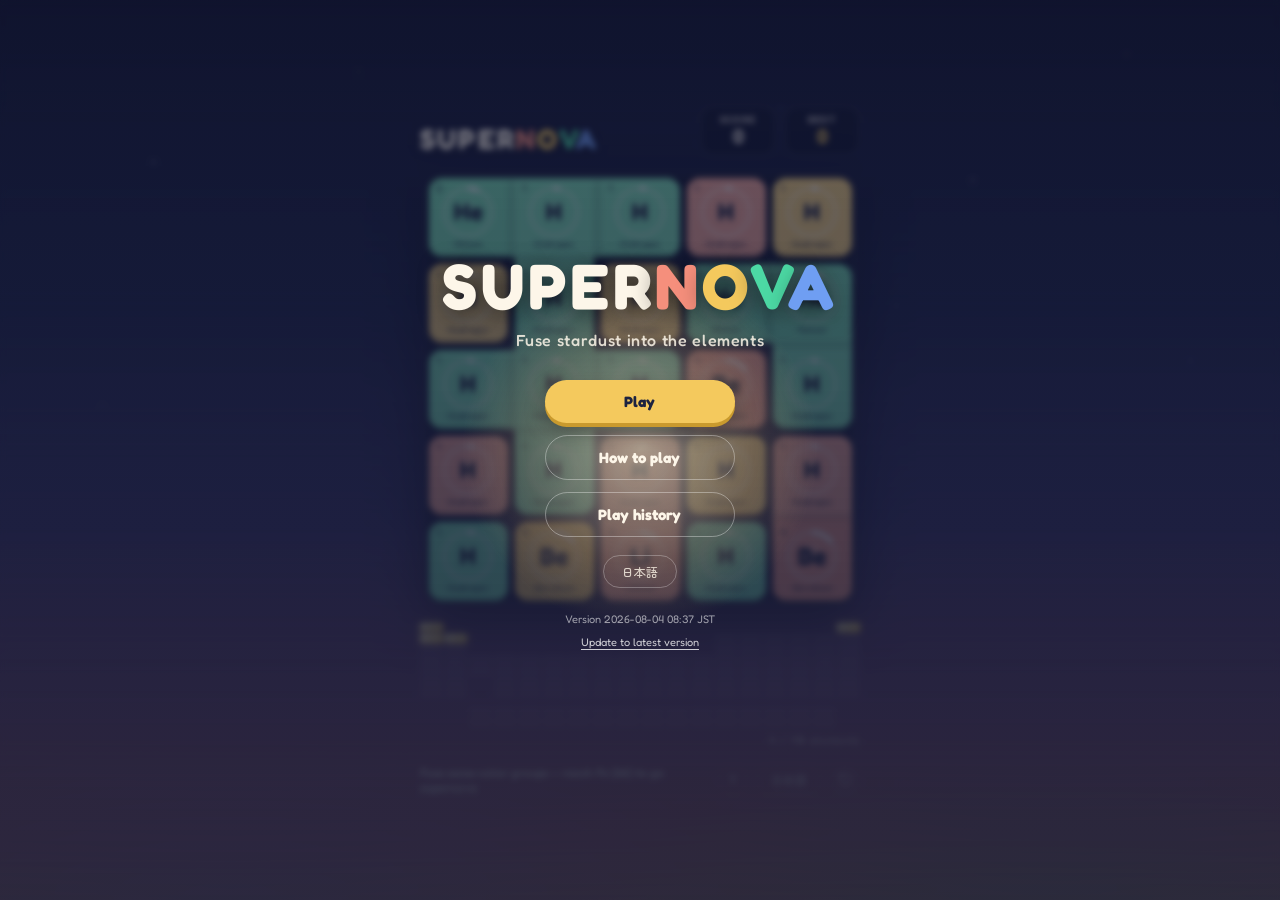
==== beta/index.html @ c56f698e "deploy: 98e956b99922eef712b6fa34da1e83ff854b569a" ====
<!DOCTYPE html>
<html lang="en">
<head>
<meta charset="UTF-8">
<meta name="viewport" content="width=device-width, initial-scale=1.0, maximum-scale=1.0, user-scalable=no, viewport-fit=cover">
<meta name="apple-mobile-web-app-capable" content="yes">
<meta name="apple-mobile-web-app-status-bar-style" content="black-translucent">
<meta name="theme-color" content="#141a33">
<title>SUPERNOVA</title>
<link rel="icon" href="data:image/svg+xml,<svg xmlns=%22http://www.w3.org/2000/svg%22 viewBox=%220 0 100 100%22><text y=%22.9em%22 font-size=%2290%22>💥</text></svg>">
<link rel="preconnect" href="https://fonts.googleapis.com">
<link rel="preconnect" href="https://fonts.gstatic.com" crossorigin>
<link href="https://fonts.googleapis.com/css2?family=Fredoka:wght@400;500;600;700&family=Zen+Maru+Gothic:wght@500;700&display=swap" rel="stylesheet">
<link rel="stylesheet" href="style.css?v=20260804-0837">
</head>
<body>

<div class="sky"></div>
<div class="nebula"></div>

<main class="app">
  <header class="top">
    <h1 class="logo">SUPER<span class="n r">N</span><span class="n y">O</span><span class="n g">V</span><span class="n b">A</span></h1>
    <div class="scores">
      <div class="chip">
        <span class="chip-label" id="score-label">SCORE</span>
        <span class="chip-value" id="score">0</span>
      </div>
      <div class="chip chip-best">
        <span class="chip-label" id="best-label">BEST</span>
        <span class="chip-value" id="best">0</span>
      </div>
    </div>
  </header>

  <div class="board-wrap">
    <div class="board" id="board"></div>

    <div class="toast" id="toast"></div>

    <div class="overlay hidden" id="overlay">
      <div class="overlay-card">
        <p class="overlay-title" id="over-title">No more fusions!</p>
        <p class="overlay-score"><span id="final-score-label">SCORE</span> <strong id="final-score">0</strong></p>
        <p class="overlay-best hidden" id="new-best">✦ New best! ✦</p>
        <div class="overlay-actions">
          <button class="btn" id="restart">New game</button>
          <button class="btn btn-ghost" id="share-replay-btn">Share</button>
          <button class="btn btn-link" id="replay-btn">Replay</button>
        </div>
      </div>
    </div>
  </div>

  <div class="replay-controls hidden" id="replay-controls">
    <div class="replay-head">
      <button class="replay-done" id="replay-done" type="button">Done</button>
      <span class="replay-step" id="replay-step">0 / 0</span>
      <select class="replay-speed" id="replay-speed" aria-label="Speed">
        <option value="0.5">0.5x</option>
        <option value="1" selected>1x</option>
        <option value="2">2x</option>
        <option value="4">4x</option>
        <option value="8">8x</option>
        <option value="16">16x</option>
      </select>
    </div>
    <div class="replay-transport">
      <button class="replay-icon" id="replay-stop" type="button" aria-label="Stop">■</button>
      <button class="replay-icon replay-play" id="replay-play" type="button" aria-label="Play">▶</button>
      <button class="replay-icon" id="replay-skip" type="button" aria-label="Skip to end">&gt;&gt;</button>
      <input class="replay-slider" id="replay-slider" type="range" min="0" max="0" value="0" step="1" aria-label="Replay position">
    </div>
  </div>

  <div class="ptable-wrap">
    <div class="ptable" id="ptable"></div>
    <p class="ptable-caption">
      <span id="pt-count">1</span><span id="pt-label"> / 118 elements</span>
      <span class="pt-hole hidden" id="pt-hole">· ● black hole</span>
    </p>
  </div>

  <footer class="bottom">
    <p class="hint" id="hint">Fuse same-color groups — reach Fe (26) to go supernova</p>
    <div class="bottom-buttons">
      <button class="reset-link round" id="help-btn" aria-label="How to play">?</button>
      <button class="reset-link" id="lang-btn">日本語</button>
      <button class="reset-link round" id="back-btn" aria-label="Back to title">
        <svg viewBox="0 0 24 24" fill="none" stroke="currentColor" stroke-width="2.4" stroke-linecap="round" stroke-linejoin="round" aria-hidden="true"><path d="M3 12a9 9 0 1 0 9-9 9.75 9.75 0 0 0-6.74 2.74L3 8"/><path d="M3 3v5h5"/></svg>
      </button>
    </div>
  </footer>
</main>

<div class="title-screen" id="title-screen">
  <div class="title-halo"></div>
  <div class="title-inner">
    <h1 class="title-logo">SUPER<span class="n r">N</span><span class="n y">O</span><span class="n g">V</span><span class="n b">A</span></h1>
    <p class="tagline" id="tagline">Fuse stardust into the elements</p>
    <button class="btn" id="play-btn">Play</button>
    <button class="btn btn-ghost" id="howto-btn">How to play</button>
    <button class="btn btn-ghost hidden" id="last-replay-btn">Last replay</button>
    <button class="btn btn-ghost" id="history-btn">Play history</button>
    <button class="btn btn-ghost btn-mini" id="lang-btn-title">日本語</button>
    <div class="title-release">
      <span class="version" id="version"></span>
      <button class="update-btn" id="update-btn" type="button">Update to latest version</button>
    </div>
  </div>
</div>

<div class="modal hidden" id="help-modal">
  <div class="modal-card">
    <h2 class="modal-title" id="help-title">How to play</h2>
    <ol class="help-steps">
      <li>
        <div class="demo">
          <span class="demo-tile g">H</span><span class="demo-plus">+</span><span class="demo-tile g">H</span>
          <span class="demo-op">→</span><span class="demo-tile g">He</span>
        </div>
        <p id="hs1">Tap a group of <strong>2+ touching tiles of the same color</strong> to fuse them. Atomic numbers add up.</p>
      </li>
      <li>
        <div class="demo">
          <span class="demo-tile r">Li</span><span class="demo-plus">+</span><span class="demo-tile r">Be</span>
          <span class="demo-op">→</span><span class="demo-tile r">N</span>
        </div>
        <p id="hs2">Numbers don't need to match — <strong>color is all that matters</strong>, and fused tiles keep it.</p>
      </li>
      <li>
        <div class="demo">
          <span class="demo-tile y">Ca</span><span class="demo-plus">+</span><span class="demo-tile y">C</span>
          <span class="demo-op">→</span><span class="demo-tile nova">Fe</span>
        </div>
        <p id="hs3">Reach <strong>Fe (26)</strong> and the tile goes <strong>supernova</strong> ✦. Novas only fuse with other novas.</p>
      </li>
      <li>
        <div class="demo">
          <span class="demo-tile nova">Md</span><span class="demo-plus">+</span><span class="demo-tile nova">Ho</span>
          <span class="demo-op">→</span><span class="demo-tile hole">●</span>
        </div>
        <p id="hs4">Push past <strong>Og (118)</strong> and novas collapse into a <strong>black hole</strong>. Holes devour each other, too.</p>
      </li>
      <li>
        <p id="hs5">When nothing can fuse, the sky is full — game over. Can you light up all <strong>118 elements</strong> on the periodic table?</p>
      </li>
    </ol>
    <button class="btn" id="help-close">Got it</button>
  </div>
</div>

<div class="modal hidden" id="history-modal" role="dialog" aria-modal="true" aria-labelledby="history-title">
  <div class="modal-card">
    <h2 class="modal-title" id="history-title">Play history</h2>
    <p class="history-empty hidden" id="history-empty">No saved plays yet</p>
    <ol class="history-list" id="history-list"></ol>
    <button class="btn" id="history-close" type="button">Close</button>
  </div>
</div>

<div class="modal hidden" id="back-modal">
  <div class="modal-card modal-small">
    <p class="confirm-title" id="back-title">Back to title?</p>
    <p class="confirm-text" id="back-text">Your current game will be lost.</p>
    <div class="confirm-buttons">
      <button class="btn" id="back-yes">Back to title</button>
      <button class="btn btn-ghost" id="back-no">Cancel</button>
    </div>
  </div>
</div>

<div class="modal impact-modal hidden" id="impact-modal" role="dialog" aria-modal="true" aria-labelledby="impact-title">
  <div class="modal-card modal-small">
    <p class="confirm-title" id="impact-title">Fuse this group?</p>
    <p class="confirm-text" id="impact-text">This move has a big impact.</p>
    <div class="confirm-buttons">
      <button class="btn" id="impact-yes" type="button">Fuse</button>
      <button class="btn btn-ghost" id="impact-no" type="button">Cancel</button>
    </div>
  </div>
</div>

<script src="game.js?v=20260804-0837"></script>
</body>
</html>
---- beta/style.css ----
* { margin: 0; padding: 0; box-sizing: border-box; }
.hidden { display: none !important; }

:root {
  --ink: #1c2340;
  --paper: #fdf6e9;
  --gold: #f4c95d;
  --board-bg: rgba(13, 18, 40, 0.55);
  --cell-bg: rgba(255, 255, 255, 0.06);
}

html, body {
  height: 100%;
  overflow: hidden;
  touch-action: manipulation;
  -webkit-tap-highlight-color: transparent;
  user-select: none;
  -webkit-user-select: none;
}

body {
  font-family: "Fredoka", "Zen Maru Gothic", sans-serif;
  color: var(--paper);
  background: #141a33;
}

/* ---- 背景:夕暮れの空 ---- */
.sky {
  position: fixed;
  inset: 0;
  background: linear-gradient(180deg,
    #10142e 0%,
    #1c2249 34%,
    #3b3468 58%,
    #7a4d74 78%,
    #c4726f 94%,
    #e8956d 100%);
  z-index: -2;
}
.sky::before {
  content: "";
  position: absolute;
  inset: 0;
  background-image:
    radial-gradient(1.5px 1.5px at 12% 18%, #fff, transparent),
    radial-gradient(1px 1px at 28% 8%,  #ffe9c4, transparent),
    radial-gradient(1.5px 1.5px at 44% 24%, #fff, transparent),
    radial-gradient(1px 1px at 61% 12%, #fff, transparent),
    radial-gradient(1.5px 1.5px at 76% 20%, #ffe9c4, transparent),
    radial-gradient(1px 1px at 88% 6%,  #fff, transparent),
    radial-gradient(1px 1px at 35% 38%, #fff, transparent),
    radial-gradient(1px 1px at 70% 34%, #fff, transparent),
    radial-gradient(1px 1px at 8% 45%,  #ffe9c4, transparent),
    radial-gradient(1px 1px at 93% 40%, #fff, transparent);
  animation: twinkle 4s ease-in-out infinite alternate;
}
@keyframes twinkle {
  from { opacity: 0.5; }
  to   { opacity: 1; }
}

/* 地平線ちかくの淡い星雲 */
.nebula {
  position: fixed;
  left: 0;
  right: 0;
  bottom: 0;
  height: 46vh;
  z-index: -1;
  pointer-events: none;
  background:
    radial-gradient(60% 55% at 18% 100%, rgba(138, 111, 232, 0.28), transparent 70%),
    radial-gradient(50% 48% at 82% 100%, rgba(47, 214, 167, 0.16), transparent 70%),
    radial-gradient(45% 42% at 55% 100%, rgba(245, 143, 124, 0.18), transparent 70%);
}

/* ---- レイアウト ---- */
.app {
  height: 100dvh;
  display: flex;
  flex-direction: column;
  align-items: center;
  justify-content: center;
  gap: clamp(10px, 2vh, 20px);
  padding: max(12px, env(safe-area-inset-top)) 16px max(12px, env(safe-area-inset-bottom));
}
body.replay-active .ptable-wrap {
  display: none;
}
body.replay-active .hint {
  opacity: 0.52;
}

.top {
  width: min(92vw, 440px);
  display: flex;
  align-items: flex-end;
  justify-content: space-between;
}

.logo {
  font-weight: 700;
  font-size: clamp(19px, 5.2vw, 28px);
  letter-spacing: 0.08em;
  line-height: 1.1;
  text-shadow: 0 2px 12px rgba(0, 0, 0, 0.45);
}
/* NOVAの4文字にタイルの4色 */
.logo .n.r { color: #f58f7c; }
.logo .n.y { color: #f4c95d; }
.logo .n.g { color: #4cd9a4; }
.logo .n.b { color: #6f9ef2; }

.scores { display: flex; gap: 8px; }

.chip {
  min-width: 76px;
  padding: 6px 12px 7px;
  border-radius: 14px;
  background: rgba(13, 18, 40, 0.6);
  border: 1px solid rgba(255, 255, 255, 0.14);
  text-align: center;
  backdrop-filter: blur(4px);
}
.chip-label {
  display: block;
  font-size: 10px;
  font-weight: 700;
  opacity: 0.65;
  letter-spacing: 0.12em;
}
.chip-value {
  font-family: "Fredoka", sans-serif;
  font-weight: 600;
  font-size: 19px;
  line-height: 1.15;
}
.chip-best .chip-value { color: var(--gold); }

/* ---- 盤面 ---- */
.board-wrap {
  position: relative;
  width: min(92vw, 440px, 48dvh);
}

.board {
  position: relative;
  width: 100%;
  aspect-ratio: 1;
  border-radius: 20px;
  background: var(--board-bg);
  border: 1px solid rgba(255, 255, 255, 0.12);
  box-shadow: 0 18px 50px rgba(5, 8, 22, 0.55);
  backdrop-filter: blur(6px);
  overflow: hidden;
}
/* 下敷きのセル模様 */
.board::before {
  content: "";
  position: absolute;
  inset: 0;
  background-image:
    repeating-linear-gradient(0deg,  transparent 0 calc(20% - 1px), rgba(255,255,255,0.05) calc(20% - 1px) 20%),
    repeating-linear-gradient(90deg, transparent 0 calc(20% - 1px), rgba(255,255,255,0.05) calc(20% - 1px) 20%);
}

/* ---- タイル ---- */
.tile {
  position: absolute;
  top: 0;
  left: 0;
  width: 20%;
  height: 20%;
  transition: transform 0.16s cubic-bezier(0.3, 0.7, 0.4, 1);
  will-change: transform;
  z-index: 1;
}
.tile.merging { z-index: 2; }
.tile.target  { z-index: 3; }
.tile.impact-pending { z-index: 4; }
.tile.impact-anchor { z-index: 5; }
.tile.replay-tap .face {
  outline: 2px solid rgba(255, 246, 214, 0.92);
  outline-offset: -4px;
}
.tile.impact-pending .face {
  outline: 2px solid rgba(255, 246, 214, 0.94);
  outline-offset: -4px;
  box-shadow:
    inset 0 -4px 0 rgba(0, 0, 0, 0.16),
    0 0 0 2px rgba(244, 201, 93, 0.22),
    0 0 18px rgba(255, 238, 174, 0.54);
}
.tile.impact-anchor .face {
  outline-color: var(--gold);
  box-shadow:
    inset 0 -4px 0 rgba(0, 0, 0, 0.16),
    0 0 0 3px rgba(244, 201, 93, 0.38),
    0 0 24px rgba(255, 238, 174, 0.74);
}

/* 接続部の隙間を埋めるブリッジと、2x2内部の穴を埋めるパッチ(faceの下に描画)。
   角丸と同一フレームで切り替え、接続前の平らな角を露出させない */
.tile .bridge,
.tile .patch {
  position: absolute;
  opacity: 0;
  pointer-events: none;
}
.tile .bridge.on,
.tile .patch.on {
  opacity: 1;
}
.tile .bridge.br { left: calc(100% - 4.5px); right: -0.5px; top: 3.5px; bottom: 3.5px; }
.tile .bridge.bl { right: calc(100% - 4.5px); left: -0.5px; top: 3.5px; bottom: 3.5px; }
.tile .bridge.bd { top: calc(100% - 4.5px); bottom: -0.5px; left: 3.5px; right: 3.5px; }
.tile .bridge.bu { bottom: calc(100% - 4.5px); top: -0.5px; left: 3.5px; right: 3.5px; }
.tile .patch { left: calc(100% - 4.5px); top: calc(100% - 4.5px); width: 9px; height: 9px; }

.tile .face {
  position: absolute;
  inset: 3.5px;
  border-radius: 13px;
  display: flex;
  flex-direction: column;
  align-items: center;
  justify-content: center;
  font-family: "Fredoka", "Zen Maru Gothic", sans-serif;
  font-weight: 700;
  color: var(--ink);
  box-shadow:
    inset 0 -3px 0 rgba(0, 0, 0, 0.14),
    0 2px 6px rgba(5, 8, 22, 0.35);
  cursor: pointer;
}
.tile.shape-reset .face { transition: none; }

/* 記号を囲む進捗リング(次の段階までの割合ぶん、12時から時計回りに塗られる) */
.tile .core {
  position: relative;
  width: 66%;
  aspect-ratio: 1;
  display: flex;
  align-items: center;
  justify-content: center;
}
.tile .ring {
  position: absolute;
  inset: 0;
  border-radius: 50%;
  background: conic-gradient(var(--ring-c, rgba(28,35,64,0.5)) calc(var(--ring-p, 0) * 1turn), var(--ring-t, rgba(0,0,0,0.13)) 0);
  -webkit-mask: radial-gradient(closest-side, transparent 82%, #000 83%);
          mask: radial-gradient(closest-side, transparent 82%, #000 83%);
  pointer-events: none;
}
.tile[data-color="hole"] .ring { display: none; }

.tile .sym { font-size: var(--fs, 26px); line-height: 1; }

/* 元素名(記号の下に小さく) */
.tile .name {
  font-size: var(--fs-name, 8px);
  font-weight: 500;
  line-height: 1;
  margin-top: 1px;
  opacity: 0.72;
  max-width: 94%;
  overflow: hidden;
  white-space: nowrap;
}

/* 原子番号(周期表と同じく左上に小さく) */
.tile .mass {
  position: absolute;
  top: 7%;
  left: 10%;
  font-size: var(--fs-mass, 10px);
  font-weight: 500;
  line-height: 1;
  opacity: 0.65;
}

/* 4色の星屑 + 超新星(nova) + ブラックホール(hole)。色は融合しても保たれる */
.tile[data-color="red"]    .face { background: #f58f7c; }
.tile[data-color="yellow"] .face { background: #f4c95d; }
.tile[data-color="green"]  .face { background: #4cd9a4; }
.tile[data-color="blue"]   .face { background: #6f9ef2; color: #fff; }
.tile[data-color="nova"]   .face {
  background: linear-gradient(150deg, #ffffff, #ffe9b8);
  box-shadow: inset 0 -3px 0 rgba(0,0,0,0.1), 0 0 16px rgba(255, 233, 170, 0.9);
}
.tile[data-color="hole"] .face {
  background: radial-gradient(circle at 50% 42%, #04050e 38%, #180f2e 68%, #3b1c4d 100%);
  color: #e8ddff;
  box-shadow:
    inset 0 0 10px rgba(255, 165, 90, 0.35),
    0 0 16px rgba(255, 150, 80, 0.7);
}

/* 下のタイルとくっついているときは底のベベルを消す(ブロブの内側に線が出ないように) */
.tile.conn-d .face {
  box-shadow: 0 2px 6px rgba(5, 8, 22, 0.35);
}
.tile.conn-d[data-color="nova"] .face {
  box-shadow: 0 0 16px rgba(255, 233, 170, 0.9);
}
.tile.conn-d[data-color="hole"] .face {
  box-shadow:
    inset 0 0 10px rgba(255, 165, 90, 0.35),
    0 0 16px rgba(255, 150, 80, 0.7);
}

/* 融合すると次の段階(超新星/ブラックホール)に進むグループは
   タイル本体が内側から明滅する(外側に光を漏らさず、どのタイルが対象か明確に) */
.tile.will-nova .face {
  animation: will-glow 1.1s ease-in-out infinite alternate;
  animation-delay: var(--wd, 0s);
}
@keyframes will-glow {
  from { filter: brightness(1); }
  to   { filter: brightness(1.32); }
}
/* グループ外周の実線グロー(接続していない辺のみ、明滅は本体と同位相) */
.tile.will-nova .face::before {
  content: "";
  position: absolute;
  inset: 0;
  border-radius: inherit;
  border-top: var(--eg-t, 0 solid transparent);
  border-right: var(--eg-r, 0 solid transparent);
  border-bottom: var(--eg-b, 0 solid transparent);
  border-left: var(--eg-l, 0 solid transparent);
  pointer-events: none;
  animation: edge-glow 1.1s ease-in-out infinite alternate;
  animation-delay: var(--wd, 0s);
}
@keyframes edge-glow {
  from { opacity: 0.4; }
  to   { opacity: 1; }
}
/* ブリッジとパッチも本体と同位相で明滅させる */
.tile.will-nova .bridge.on,
.tile.will-nova .patch.on {
  animation: will-glow 1.1s ease-in-out infinite alternate;
  animation-delay: var(--wd, 0s);
}
/* ブリッジ上を通る外周の実線(横ブリッジは上下辺、縦ブリッジは左右辺) */
.tile.will-nova .bridge.on::after {
  content: "";
  position: absolute;
  inset: 0;
  pointer-events: none;
  animation: edge-glow 1.1s ease-in-out infinite alternate;
  animation-delay: var(--wd, 0s);
}
.tile.will-nova .bridge.br.on::after,
.tile.will-nova .bridge.bl.on::after {
  border-top: var(--e1, 0 solid transparent);
  border-bottom: var(--e2, 0 solid transparent);
}
.tile.will-nova .bridge.bu.on::after,
.tile.will-nova .bridge.bd.on::after {
  border-left: var(--e1, 0 solid transparent);
  border-right: var(--e2, 0 solid transparent);
}
.tile.will-nova .face::after {
  content: "";
  position: absolute;
  inset: 0;
  border-radius: inherit;
  background: radial-gradient(circle at 50% 40%, rgba(255, 255, 255, 0.9), rgba(255, 255, 255, 0) 72%);
  pointer-events: none;
  opacity: 0.08;
  animation: will-sheen 1.1s ease-in-out infinite alternate;
  animation-delay: var(--wd, 0s);
}
@keyframes will-sheen {
  from { opacity: 0.08; }
  to   { opacity: 0.55; }
}

/* 超新星/ブラックホール昇格の瞬間のフラッシュ */
.tile.promoted .face { animation: promote 0.5s ease; }
@keyframes promote {
  0%   { filter: brightness(1); }
  30%  { filter: brightness(2.2); }
  100% { filter: brightness(1); }
}

/* 出現アニメ */
.tile.spawn .face { animation: spawn-in 0.22s ease-out backwards; }
@keyframes spawn-in {
  from { transform: scale(0.4); opacity: 0; }
  to   { transform: scale(1);   opacity: 1; }
}

/* 合体ポップ */
.tile.pop .face { animation: pop 0.24s cubic-bezier(0.3, 1.6, 0.5, 1); }
@keyframes pop {
  0%   { transform: scale(0.7); }
  55%  { transform: scale(1.22); }
  100% { transform: scale(1); }
}

/* 合体できないタイルを叩いたとき */
.tile.shake .face { animation: shake 0.3s ease; }
@keyframes shake {
  0%, 100% { transform: translateX(0); }
  25% { transform: translateX(-8%); }
  50% { transform: translateX(7%); }
  75% { transform: translateX(-4%); }
}

/* スコアのふきだし */
.score-pop {
  position: absolute;
  z-index: 5;
  transform: translate(-50%, -20%);
  font-family: "Fredoka", sans-serif;
  font-weight: 700;
  font-size: clamp(15px, 4.2vw, 21px);
  color: #ffe9a8;
  text-shadow: 0 0 8px rgba(255, 200, 80, 0.7), 0 2px 4px rgba(0,0,0,0.5);
  pointer-events: none;
  animation: rise 0.75s ease-out forwards;
}
@keyframes rise {
  from { opacity: 1; translate: 0 0; }
  to   { opacity: 0; translate: 0 -46px; }
}

/* 新元素発見のトースト */
.toast {
  position: absolute;
  left: 50%;
  bottom: 10px;
  transform: translate(-50%, 8px);
  z-index: 6;
  padding: 8px 16px;
  border-radius: 999px;
  background: rgba(13, 18, 40, 0.92);
  border: 1px solid rgba(244, 201, 93, 0.55);
  color: var(--gold);
  font-weight: 600;
  font-size: clamp(11px, 3vw, 14px);
  white-space: nowrap;
  opacity: 0;
  pointer-events: none;
  transition: opacity 0.25s ease, transform 0.25s ease;
}
.toast.show {
  opacity: 1;
  transform: translate(-50%, 0);
}

/* ---- ミニ周期表(出現した元素が灯る) ---- */
.ptable-wrap {
  width: min(92vw, 440px);
}
.ptable {
  display: grid;
  grid-template-columns: repeat(18, 1fr);
  grid-template-rows: repeat(7, auto) 5px auto auto;
  gap: 2px;
}
.pt-cell {
  height: clamp(4px, 1.1vh, 9px);
  border-radius: 2px;
  background: rgba(255, 255, 255, 0.08);
  transition: background 0.4s ease, box-shadow 0.4s ease;
}
.pt-cell.on {
  background: linear-gradient(150deg, #fff3cf, #f4c95d);
  box-shadow: 0 0 6px rgba(244, 201, 93, 0.75);
}
.ptable-caption {
  margin-top: 6px;
  text-align: right;
  font-size: 11px;
  font-weight: 500;
  opacity: 0.65;
  letter-spacing: 0.06em;
}
.pt-hole.hidden { display: none; }

/* ---- フッター ---- */
.bottom {
  width: min(92vw, 440px);
  display: flex;
  align-items: center;
  justify-content: space-between;
  gap: 12px;
}
.bottom-buttons {
  display: flex;
  gap: 8px;
  flex-shrink: 0;
}
.reset-link.round {
  width: 30px;
  height: 30px;
  padding: 5px 0;
  text-align: center;
  border-radius: 50%;
  display: inline-flex;
  align-items: center;
  justify-content: center;
}
.reset-link.round svg {
  width: 15px;
  height: 15px;
}
.hint {
  font-size: 12px;
  font-weight: 700;
  opacity: 0.75;
  transition: opacity 0.6s;
}
.hint.faded { opacity: 0.3; }

.reset-link {
  font-family: inherit;
  font-weight: 700;
  font-size: 12px;
  color: var(--paper);
  opacity: 0.7;
  background: none;
  border: 1px solid rgba(255, 255, 255, 0.25);
  border-radius: 999px;
  padding: 5px 14px;
  cursor: pointer;
}
.reset-link:active { opacity: 1; background: rgba(255,255,255,0.1); }

/* ---- ゲームオーバー ---- */
/* ゲームオーバー時も最後の盤面が見えるように、ぼかさず薄い暗幕のみ(スクショ共有のため) */
.overlay {
  position: absolute;
  inset: 0;
  z-index: 10;
  display: flex;
  align-items: center;
  justify-content: center;
  border-radius: 20px;
  background: rgba(8, 11, 26, 0.35);
  animation: fade-in 0.4s ease;
}
.overlay.hidden { display: none; }
@keyframes fade-in {
  from { opacity: 0; }
  to   { opacity: 1; }
}

.overlay-card {
  text-align: center;
  padding: 22px 30px 24px;
  border-radius: 18px;
  background: rgba(19, 25, 52, 0.95);
  border: 1px solid rgba(255, 255, 255, 0.14);
  box-shadow: 0 14px 40px rgba(5, 8, 22, 0.6);
  animation: card-up 0.45s cubic-bezier(0.3, 1.4, 0.5, 1) backwards;
  animation-delay: 0.15s;
}
@keyframes card-up {
  from { transform: translateY(24px) scale(0.92); opacity: 0; }
  to   { transform: none; opacity: 1; }
}

.overlay-title {
  font-weight: 700;
  font-size: 24px;
  margin-bottom: 10px;
  text-shadow: 0 2px 10px rgba(0,0,0,0.5);
}
.overlay-score {
  font-size: 14px;
  font-weight: 700;
  opacity: 0.9;
  margin-bottom: 4px;
}
.overlay-score strong {
  font-family: "Fredoka", sans-serif;
  font-size: 30px;
  color: var(--gold);
  margin-left: 6px;
}
.overlay-best {
  font-size: 13px;
  font-weight: 700;
  color: var(--gold);
  margin-top: 6px;
  animation: twinkle 0.8s ease-in-out infinite alternate;
}
.overlay-best.hidden { display: none; }

.overlay-actions {
  display: flex;
  flex-direction: column;
  gap: 9px;
  margin-top: 16px;
}
.overlay-actions .btn {
  width: 100%;
  margin-top: 0;
}
.overlay-actions .btn-ghost {
  margin-top: 0 !important;
}
.overlay-actions .btn-link {
  margin-top: -1px;
  padding: 6px 10px;
  color: rgba(246, 239, 218, 0.78);
  background: transparent;
  border: none;
  box-shadow: none;
  font-size: 13px;
  text-decoration: underline;
  text-underline-offset: 3px;
}
.overlay-actions .btn-link:active {
  transform: none;
  box-shadow: none;
  opacity: 0.72;
}

.btn {
  margin-top: 18px;
  font-family: inherit;
  font-weight: 700;
  font-size: 15px;
  color: var(--ink);
  background: var(--gold);
  border: none;
  border-radius: 999px;
  padding: 12px 28px;
  cursor: pointer;
  box-shadow: 0 4px 0 #c99a2e, 0 8px 20px rgba(0,0,0,0.35);
  transition: transform 0.08s ease, box-shadow 0.08s ease;
}
.btn:active {
  transform: translateY(3px);
  box-shadow: 0 1px 0 #c99a2e, 0 4px 10px rgba(0,0,0,0.35);
}

/* ---- リプレイ操作 ---- */
.replay-controls {
  width: min(92vw, 440px);
  padding: 10px 12px 12px;
  border-radius: 16px;
  background: rgba(13, 18, 40, 0.66);
  border: 1px solid rgba(255, 255, 255, 0.14);
  box-shadow: 0 10px 26px rgba(5, 8, 22, 0.28);
}
.replay-head,
.replay-transport {
  display: flex;
  align-items: center;
  gap: 10px;
}
.replay-head {
  justify-content: space-between;
  margin-bottom: 9px;
}
.replay-step {
  font-size: 13px;
  font-weight: 700;
  color: var(--gold);
  font-variant-numeric: tabular-nums;
}
.replay-done,
.replay-speed,
.replay-icon {
  font-family: inherit;
  font-weight: 700;
  color: var(--paper);
  background: rgba(255, 255, 255, 0.08);
  border: 1px solid rgba(255, 255, 255, 0.22);
  cursor: pointer;
}
.replay-done {
  min-width: 70px;
  padding: 6px 12px;
  border-radius: 999px;
  font-size: 12px;
}
.replay-speed {
  min-width: 70px;
  padding: 5px 8px;
  border-radius: 999px;
  font-size: 12px;
}
.replay-icon {
  flex: 0 0 34px;
  width: 34px;
  height: 34px;
  border-radius: 50%;
  display: inline-flex;
  align-items: center;
  justify-content: center;
  font-size: 14px;
  line-height: 1;
}
.replay-play {
  color: var(--ink);
  background: var(--gold);
  border-color: transparent;
}
.replay-slider {
  flex: 1;
  min-width: 0;
  accent-color: var(--gold);
}
.replay-done:active,
.replay-speed:active,
.replay-icon:active {
  opacity: 0.72;
}

/* ---- タイトル画面 ---- */
.title-screen {
  position: fixed;
  inset: 0;
  z-index: 20;
  display: flex;
  align-items: center;
  justify-content: center;
  background: linear-gradient(180deg, rgba(16, 20, 46, 0.55), rgba(20, 26, 51, 0.88));
  backdrop-filter: blur(3px);
  transition: opacity 0.5s ease;
}
.title-screen.gone {
  opacity: 0;
  pointer-events: none;
}

.title-halo {
  position: absolute;
  width: min(72vw, 360px);
  aspect-ratio: 1;
  border-radius: 50%;
  background: radial-gradient(circle, rgba(255, 236, 190, 0.5) 0%, rgba(255, 200, 120, 0.16) 45%, transparent 70%);
  animation: halo-pulse 3.2s ease-in-out infinite alternate;
}
@keyframes halo-pulse {
  from { transform: scale(0.86); opacity: 0.7; }
  to   { transform: scale(1.1);  opacity: 1; }
}

.title-inner {
  position: relative;
  text-align: center;
  animation: card-up 0.6s cubic-bezier(0.3, 1.3, 0.5, 1) backwards;
}
.title-logo {
  font-weight: 700;
  font-size: clamp(38px, 11vw, 64px);
  letter-spacing: 0.06em;
  text-shadow: 0 4px 24px rgba(0, 0, 0, 0.55);
}
.title-logo .n.r { color: #f58f7c; }
.title-logo .n.y { color: #f4c95d; }
.title-logo .n.g { color: #4cd9a4; }
.title-logo .n.b { color: #6f9ef2; }

.tagline {
  margin-top: 6px;
  margin-bottom: 30px;
  font-size: clamp(13px, 3.6vw, 16px);
  font-weight: 500;
  opacity: 0.85;
  letter-spacing: 0.04em;
}

.title-inner .btn {
  display: block;
  margin: 0 auto;
  min-width: 190px;
}
.btn-ghost {
  margin-top: 12px !important;
  background: transparent;
  color: var(--paper);
  border: 1.5px solid rgba(255, 255, 255, 0.35);
  box-shadow: none;
}
.btn-ghost:active {
  transform: translateY(2px);
  box-shadow: none;
  background: rgba(255, 255, 255, 0.08);
}
.btn-mini {
  min-width: 0 !important;
  margin-top: 18px !important;
  padding: 7px 18px;
  font-size: 12px;
  font-weight: 500;
  border-width: 1px;
  opacity: 0.8;
}
.title-release {
  display: flex;
  flex-direction: column;
  align-items: center;
  gap: 5px;
  margin-top: 24px;
  font-size: 11px;
  line-height: 1.3;
  color: rgba(255, 255, 255, 0.58);
}
.version { font-variant-numeric: tabular-nums; }
.update-btn {
  appearance: none;
  padding: 4px 8px;
  border: 0;
  background: transparent;
  color: rgba(255, 255, 255, 0.78);
  font: inherit;
  text-decoration: underline;
  text-underline-offset: 3px;
  cursor: pointer;
}
.update-btn:active { opacity: 0.55; }

/* ---- ヘルプモーダル ---- */
.modal {
  position: fixed;
  inset: 0;
  z-index: 30;
  display: flex;
  align-items: center;
  justify-content: center;
  padding: 20px;
  background: rgba(8, 11, 26, 0.7);
  backdrop-filter: blur(4px);
  animation: fade-in 0.25s ease;
}
.modal.hidden { display: none; }

.modal-card {
  width: min(92vw, 420px);
  max-height: 82dvh;
  overflow-y: auto;
  padding: 24px 22px 20px;
  border-radius: 20px;
  background: rgba(19, 25, 52, 0.97);
  border: 1px solid rgba(255, 255, 255, 0.14);
  box-shadow: 0 18px 50px rgba(5, 8, 22, 0.6);
  animation: card-up 0.35s cubic-bezier(0.3, 1.3, 0.5, 1) backwards;
}
.modal-title {
  font-size: 21px;
  font-weight: 700;
  margin-bottom: 14px;
}
.help-steps {
  list-style: none;
  counter-reset: step;
  display: flex;
  flex-direction: column;
  gap: 14px;
  margin-bottom: 18px;
}
.help-steps li {
  counter-increment: step;
  padding-left: 30px;
  position: relative;
}
.help-steps li::before {
  content: counter(step);
  position: absolute;
  left: 0;
  top: 1px;
  width: 21px;
  height: 21px;
  border-radius: 50%;
  background: rgba(244, 201, 93, 0.18);
  border: 1px solid rgba(244, 201, 93, 0.5);
  color: var(--gold);
  font-size: 12px;
  font-weight: 600;
  display: flex;
  align-items: center;
  justify-content: center;
}
.help-steps p {
  font-size: 13.5px;
  font-weight: 400;
  line-height: 1.5;
  opacity: 0.92;
}
.help-steps strong { font-weight: 600; color: var(--gold); }

.demo {
  display: flex;
  align-items: center;
  gap: 5px;
  margin-bottom: 6px;
}
.demo-tile {
  width: 30px;
  height: 30px;
  border-radius: 8px;
  display: inline-flex;
  align-items: center;
  justify-content: center;
  font-size: 13px;
  font-weight: 700;
  color: var(--ink);
  box-shadow: inset 0 -2px 0 rgba(0, 0, 0, 0.14);
}
.demo-tile.r { background: #f58f7c; }
.demo-tile.y { background: #f4c95d; }
.demo-tile.g { background: #4cd9a4; }
.demo-tile.b { background: #6f9ef2; color: #fff; }
.demo-tile.nova {
  background: linear-gradient(150deg, #ffffff, #ffe9b8);
  box-shadow: 0 0 8px rgba(255, 233, 170, 0.85);
}
.demo-tile.hole {
  background: radial-gradient(circle at 50% 42%, #04050e 38%, #180f2e 68%, #3b1c4d 100%);
  color: #e8ddff;
  box-shadow: 0 0 8px rgba(255, 150, 80, 0.65);
}
.demo-plus, .demo-op {
  font-size: 13px;
  font-weight: 600;
  opacity: 0.6;
}
.demo-op { margin: 0 3px; font-size: 16px; opacity: 0.9; }

.modal-card .btn {
  display: block;
  margin: 0 auto;
}

.impact-modal {
  align-items: flex-end;
  justify-content: center;
  padding: 0 14px calc(env(safe-area-inset-bottom) + 14px);
  background: transparent;
  backdrop-filter: none;
}
.impact-modal .modal-card {
  width: min(92vw, 380px);
  max-height: none;
  overflow: visible;
  padding: 16px 16px 14px;
  border-radius: 14px;
  background: rgba(17, 22, 46, 0.9);
  border-color: rgba(244, 201, 93, 0.32);
  box-shadow: 0 10px 28px rgba(5, 8, 22, 0.48);
}
.impact-modal .confirm-title {
  margin-bottom: 5px;
}
.impact-modal .confirm-text {
  margin-bottom: 12px;
}
.impact-modal .confirm-buttons {
  gap: 7px;
}

.history-empty {
  margin: 8px 0 18px;
  font-size: 13px;
  line-height: 1.5;
  text-align: center;
  opacity: 0.72;
}
.history-empty.hidden { display: none; }
.history-list {
  list-style: none;
  display: flex;
  flex-direction: column;
  gap: 8px;
  max-height: min(46dvh, 340px);
  overflow-y: auto;
  margin: 0 0 18px;
  padding: 0;
}
.history-item {
  display: flex;
  align-items: center;
  justify-content: space-between;
  gap: 10px;
  padding: 10px;
  border-radius: 8px;
  background: rgba(255, 255, 255, 0.07);
  border: 1px solid rgba(255, 255, 255, 0.12);
}
.history-main {
  min-width: 0;
  text-align: left;
}
.history-score {
  font-size: 15px;
  font-weight: 700;
  color: var(--gold);
  font-variant-numeric: tabular-nums;
}
.history-meta {
  margin-top: 2px;
  font-size: 12px;
  line-height: 1.35;
  color: rgba(255, 255, 255, 0.7);
}
.history-replay {
  flex: 0 0 auto;
  min-width: 74px;
  margin: 0 !important;
  padding: 8px 12px;
  font-size: 13px;
}

/* 確認モーダル(小さめ・中央寄せ) */
.modal-small {
  width: min(84vw, 320px);
  text-align: center;
  padding: 26px 22px 22px;
}
.confirm-title {
  font-size: 18px;
  font-weight: 700;
  margin-bottom: 8px;
}
.confirm-text {
  font-size: 13px;
  font-weight: 400;
  opacity: 0.85;
  margin-bottom: 18px;
}
.confirm-buttons {
  display: flex;
  flex-direction: column;
  gap: 4px;
}
.confirm-buttons .btn {
  width: 100%;
}
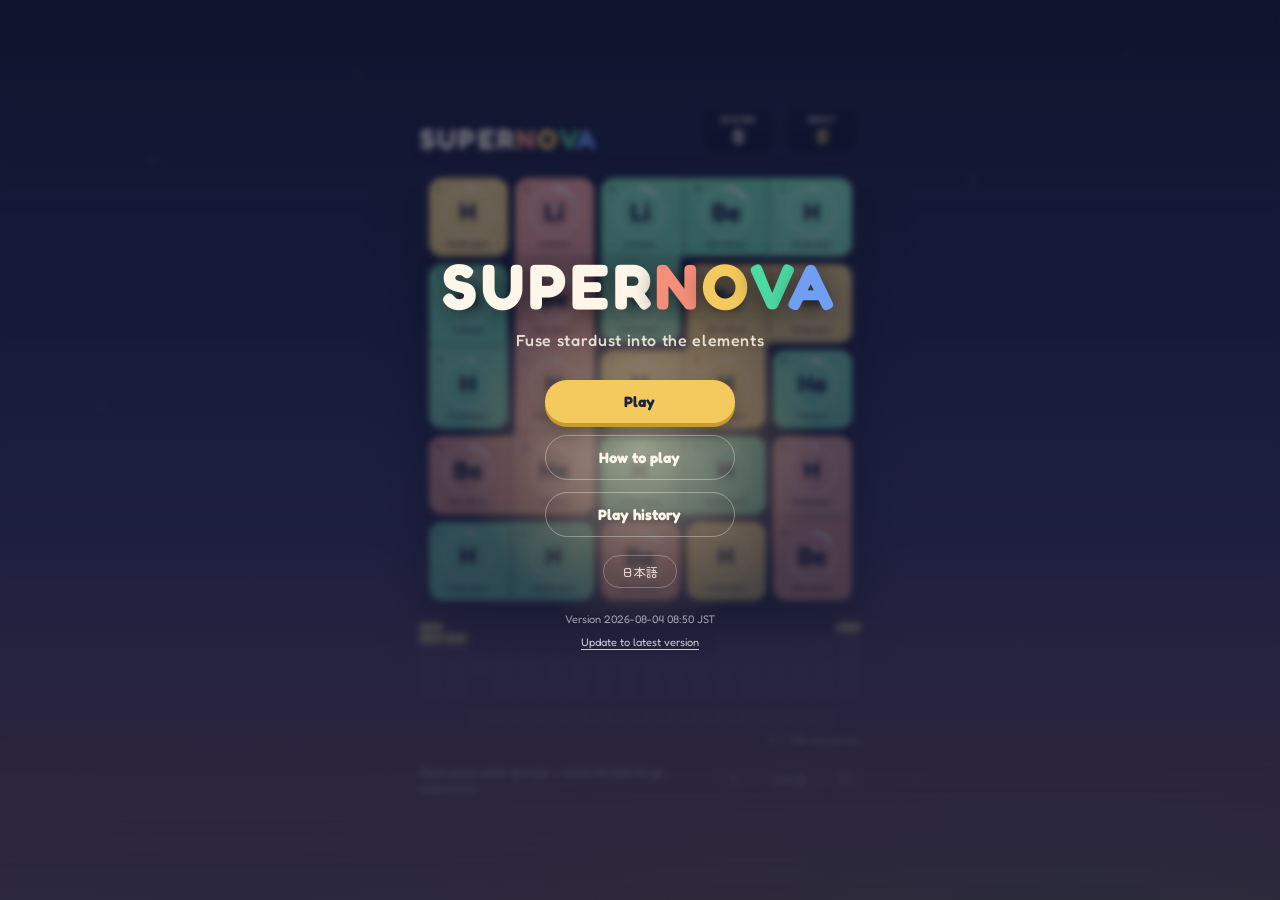
==== commit 0ba3d724: "deploy: 7ce4a202043a51e46409649550e5a94d23808c8c" ====
--- a/beta/index.html
+++ b/beta/index.html
@@ -11,7 +11,7 @@
 <link rel="preconnect" href="https://fonts.googleapis.com">
 <link rel="preconnect" href="https://fonts.gstatic.com" crossorigin>
 <link href="https://fonts.googleapis.com/css2?family=Fredoka:wght@400;500;600;700&family=Zen+Maru+Gothic:wght@500;700&display=swap" rel="stylesheet">
-<link rel="stylesheet" href="style.css?v=20260804-0837">
+<link rel="stylesheet" href="style.css?v=20260804-0850">
 </head>
 <body>
 
@@ -181,6 +181,6 @@
   </div>
 </div>
 
-<script src="game.js?v=20260804-0837"></script>
+<script src="game.js?v=20260804-0850"></script>
 </body>
 </html>
--- a/beta/style.css
+++ b/beta/style.css
@@ -937,7 +937,7 @@
   align-items: flex-end;
   justify-content: center;
   padding: 0 14px calc(env(safe-area-inset-bottom) + 14px);
-  background: transparent;
+  background: rgba(5, 8, 22, 0.24);
   backdrop-filter: none;
 }
 .impact-modal .modal-card {
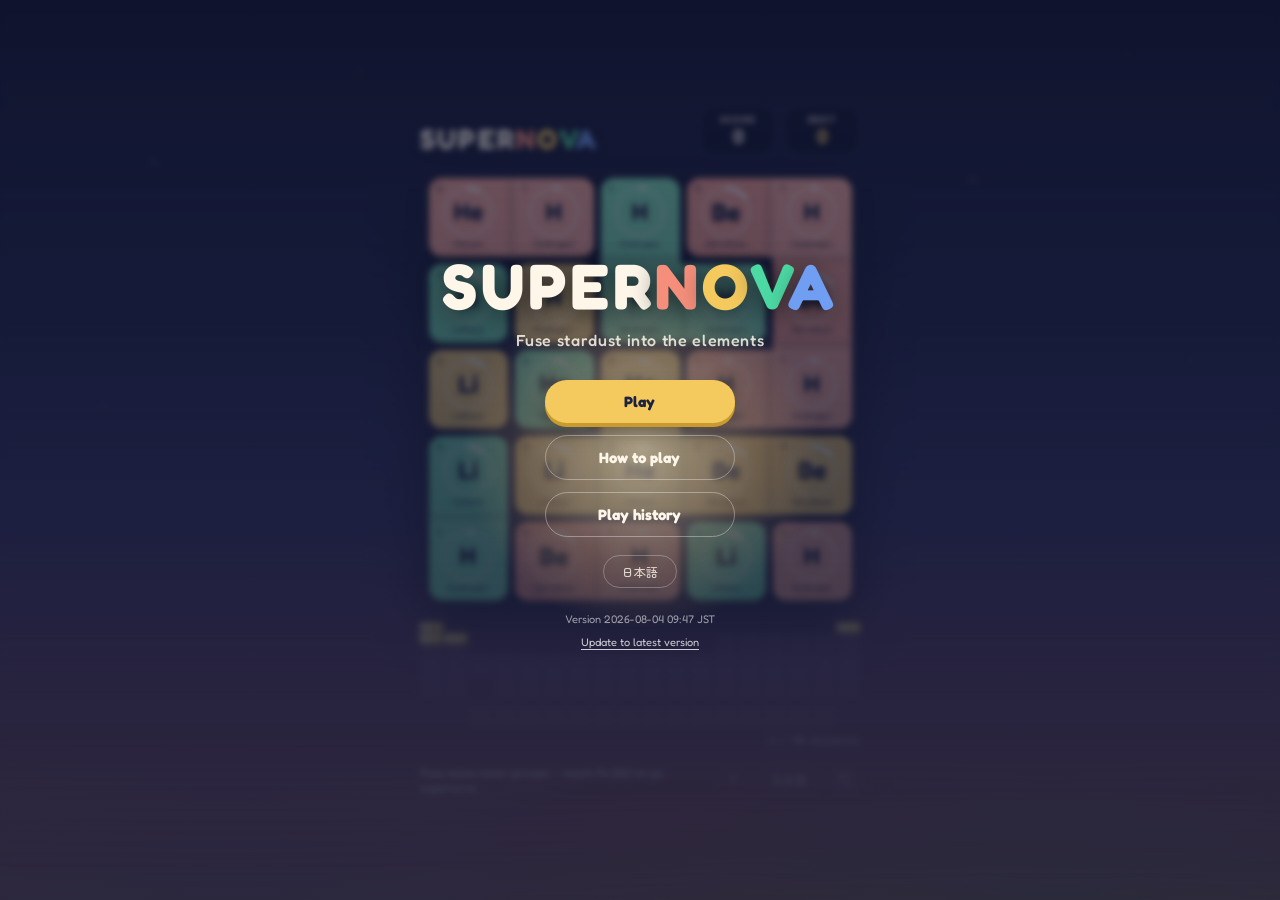
==== commit 1b1fb096: "deploy: bb726018a5b63d330a41ad505008217c9670b1f4" ====
--- a/beta/index.html
+++ b/beta/index.html
@@ -11,7 +11,7 @@
 <link rel="preconnect" href="https://fonts.googleapis.com">
 <link rel="preconnect" href="https://fonts.gstatic.com" crossorigin>
 <link href="https://fonts.googleapis.com/css2?family=Fredoka:wght@400;500;600;700&family=Zen+Maru+Gothic:wght@500;700&display=swap" rel="stylesheet">
-<link rel="stylesheet" href="style.css?v=20260804-0850">
+<link rel="stylesheet" href="style.css?v=20260804-0947">
 </head>
 <body>
 
--- a/beta/style.css
+++ b/beta/style.css
@@ -197,6 +197,63 @@
     inset 0 -4px 0 rgba(0, 0, 0, 0.16),
     0 0 0 3px rgba(244, 201, 93, 0.38),
     0 0 24px rgba(255, 238, 174, 0.74);
+}
+.impact-reticle {
+  position: absolute;
+  left: 50%;
+  top: 50%;
+  width: 76%;
+  aspect-ratio: 1;
+  border: 2px solid rgba(244, 201, 93, 0.92);
+  border-radius: 50%;
+  box-shadow:
+    0 0 0 5px rgba(244, 201, 93, 0.13),
+    0 0 18px rgba(255, 238, 174, 0.68);
+  pointer-events: none;
+  z-index: 6;
+  animation: impact-lock-ring 1s ease-in-out infinite;
+}
+.impact-reticle::before,
+.impact-reticle::after {
+  content: "";
+  position: absolute;
+  background: rgba(255, 246, 214, 0.88);
+  filter: drop-shadow(0 0 6px rgba(244, 201, 93, 0.82));
+  animation: impact-lock-line 1s ease-in-out infinite;
+}
+.impact-reticle::before {
+  left: 50%;
+  top: -22%;
+  width: 2px;
+  height: 144%;
+  transform: translateX(-50%);
+}
+.impact-reticle::after {
+  left: -22%;
+  top: 50%;
+  width: 144%;
+  height: 2px;
+  transform: translateY(-50%);
+}
+
+@keyframes impact-lock-ring {
+  0%, 100% {
+    opacity: 0.82;
+    transform: translate(-50%, -50%) scale(0.86);
+  }
+  50% {
+    opacity: 1;
+    transform: translate(-50%, -50%) scale(1.06);
+  }
+}
+
+@keyframes impact-lock-line {
+  0%, 100% {
+    opacity: 0.76;
+  }
+  50% {
+    opacity: 1;
+  }
 }
 
 /* 接続部の隙間を埋めるブリッジと、2x2内部の穴を埋めるパッチ(faceの下に描画)。
@@ -937,7 +994,7 @@
   align-items: flex-end;
   justify-content: center;
   padding: 0 14px calc(env(safe-area-inset-bottom) + 14px);
-  background: rgba(5, 8, 22, 0.24);
+  background: rgba(5, 8, 22, 0.34);
   backdrop-filter: none;
 }
 .impact-modal .modal-card {
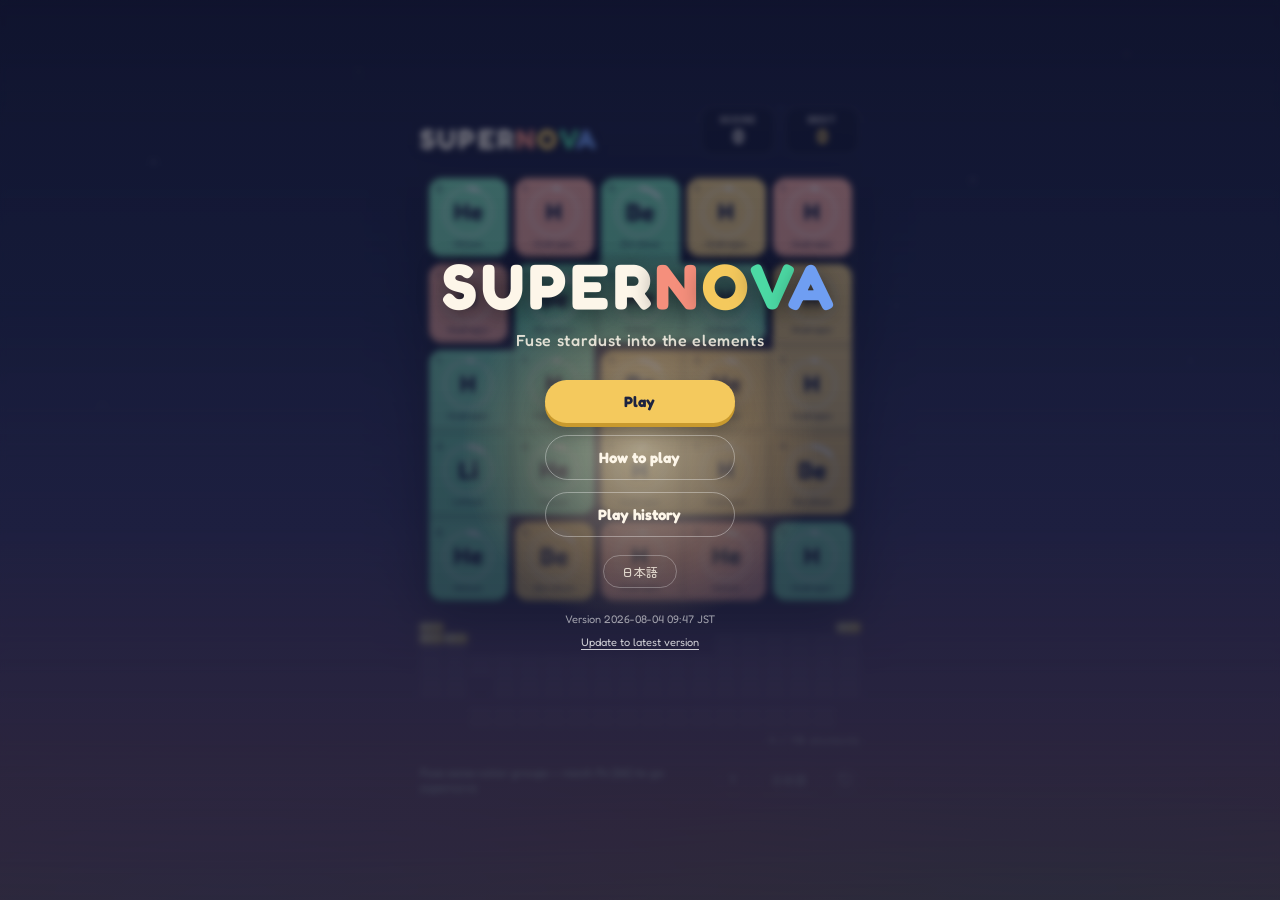
==== commit 52316514: "deploy: c9e759a942106025d3ab4fcedeb890e8212b1175" ====
--- a/beta/index.html
+++ b/beta/index.html
@@ -181,6 +181,6 @@
   </div>
 </div>
 
-<script src="game.js?v=20260804-0850"></script>
+<script src="game.js?v=20260804-0947"></script>
 </body>
 </html>
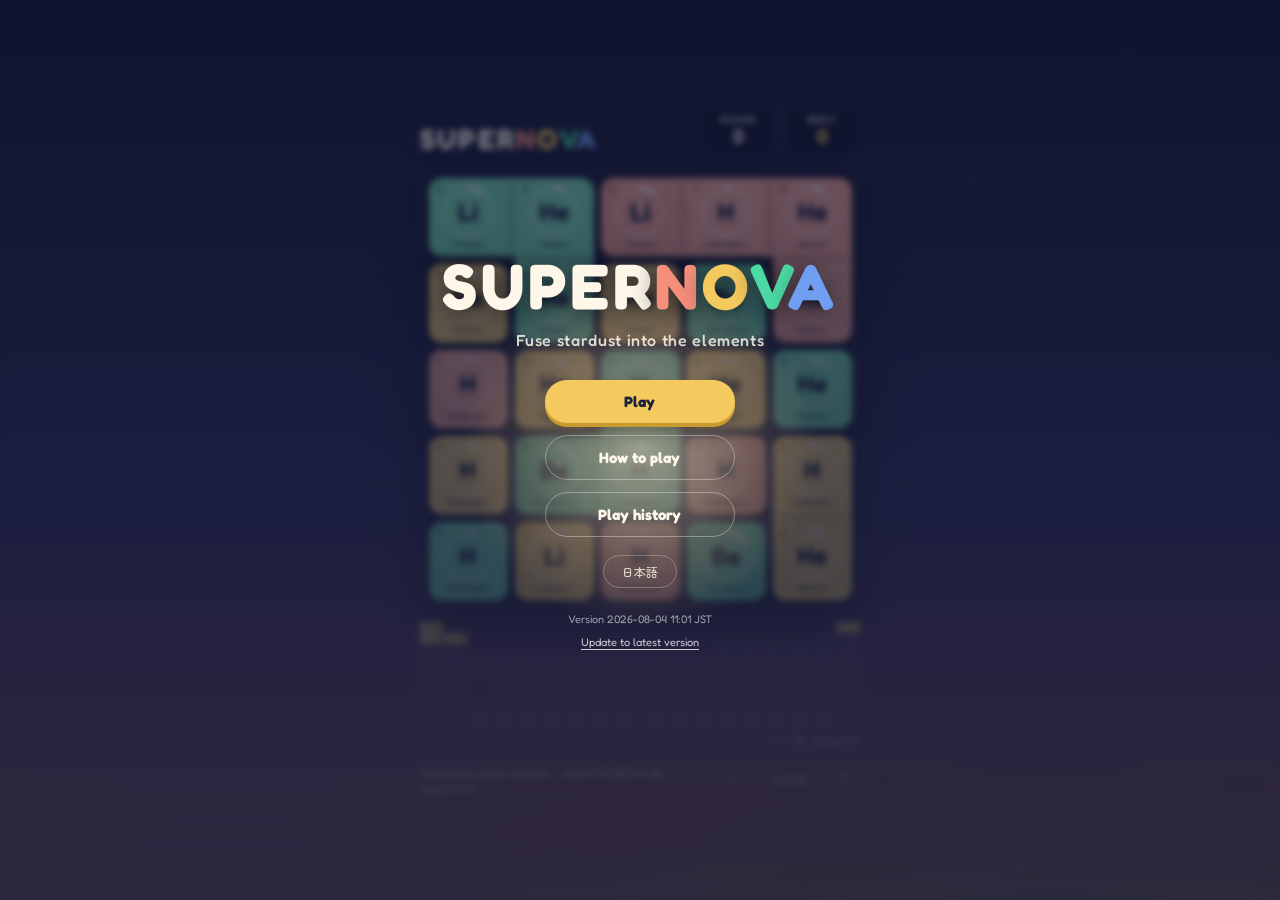
==== commit 3e4eadf5: "deploy: 04e215e661c07ab75b06b65197d9a1067e9fc7d0" ====
--- a/beta/index.html
+++ b/beta/index.html
@@ -11,7 +11,7 @@
 <link rel="preconnect" href="https://fonts.googleapis.com">
 <link rel="preconnect" href="https://fonts.gstatic.com" crossorigin>
 <link href="https://fonts.googleapis.com/css2?family=Fredoka:wght@400;500;600;700&family=Zen+Maru+Gothic:wght@500;700&display=swap" rel="stylesheet">
-<link rel="stylesheet" href="style.css?v=20260804-0947">
+<link rel="stylesheet" href="style.css?v=20260804-1101">
 </head>
 <body>
 
@@ -58,10 +58,10 @@
       <span class="replay-step" id="replay-step">0 / 0</span>
       <select class="replay-speed" id="replay-speed" aria-label="Speed">
         <option value="0.5">0.5x</option>
-        <option value="1" selected>1x</option>
+        <option value="1">1x</option>
         <option value="2">2x</option>
         <option value="4">4x</option>
-        <option value="8">8x</option>
+        <option value="8" selected>8x</option>
         <option value="16">16x</option>
       </select>
     </div>
@@ -181,6 +181,6 @@
   </div>
 </div>
 
-<script src="game.js?v=20260804-0947"></script>
+<script src="game.js?v=20260804-1101"></script>
 </body>
 </html>
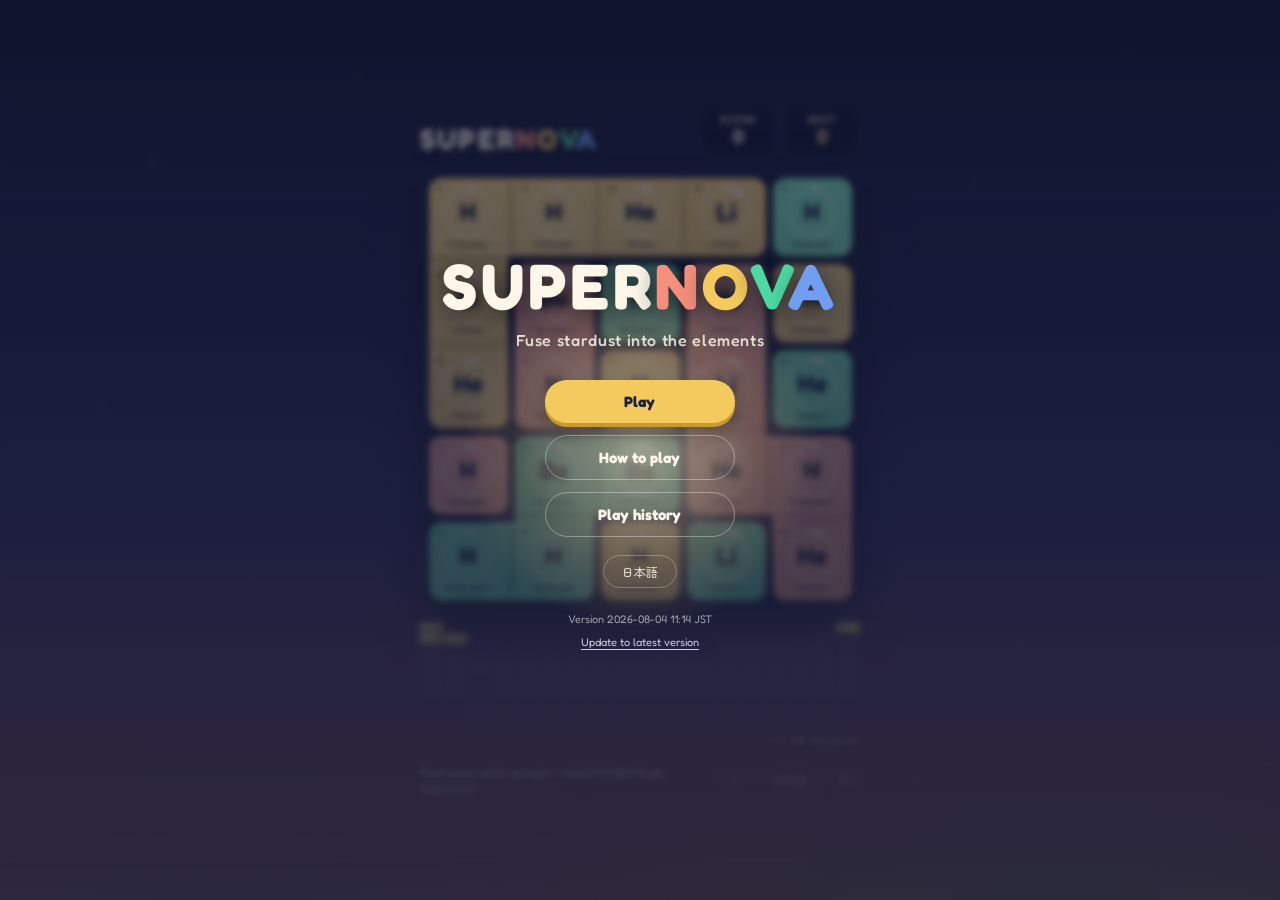
==== commit 3302638e: "deploy: 0debb19f87d2d0ea64e19a7e40cad818131828c7" ====
--- a/beta/index.html
+++ b/beta/index.html
@@ -11,7 +11,7 @@
 <link rel="preconnect" href="https://fonts.googleapis.com">
 <link rel="preconnect" href="https://fonts.gstatic.com" crossorigin>
 <link href="https://fonts.googleapis.com/css2?family=Fredoka:wght@400;500;600;700&family=Zen+Maru+Gothic:wght@500;700&display=swap" rel="stylesheet">
-<link rel="stylesheet" href="style.css?v=20260804-1101">
+<link rel="stylesheet" href="style.css?v=20260804-1114">
 </head>
 <body>
 
@@ -181,6 +181,6 @@
   </div>
 </div>
 
-<script src="game.js?v=20260804-1101"></script>
+<script src="game.js?v=20260804-1114"></script>
 </body>
 </html>
--- a/beta/style.css
+++ b/beta/style.css
@@ -191,24 +191,18 @@
     0 0 0 2px rgba(244, 201, 93, 0.22),
     0 0 18px rgba(255, 238, 174, 0.54);
 }
-.tile.impact-anchor .face {
-  outline-color: var(--gold);
-  box-shadow:
-    inset 0 -4px 0 rgba(0, 0, 0, 0.16),
-    0 0 0 3px rgba(244, 201, 93, 0.38),
-    0 0 24px rgba(255, 238, 174, 0.74);
-}
 .impact-reticle {
   position: absolute;
   left: 50%;
   top: 50%;
   width: 76%;
   aspect-ratio: 1;
-  border: 2px solid rgba(244, 201, 93, 0.92);
+  border: 2px solid rgba(255, 76, 96, 0.98);
   border-radius: 50%;
   box-shadow:
-    0 0 0 5px rgba(244, 201, 93, 0.13),
-    0 0 18px rgba(255, 238, 174, 0.68);
+    0 0 0 5px rgba(255, 76, 96, 0.16),
+    0 0 16px rgba(255, 58, 86, 0.82),
+    0 0 30px rgba(255, 42, 72, 0.46);
   pointer-events: none;
   z-index: 6;
   animation: impact-lock-ring 1s ease-in-out infinite;
@@ -217,8 +211,8 @@
 .impact-reticle::after {
   content: "";
   position: absolute;
-  background: rgba(255, 246, 214, 0.88);
-  filter: drop-shadow(0 0 6px rgba(244, 201, 93, 0.82));
+  background: rgba(255, 94, 112, 0.96);
+  filter: drop-shadow(0 0 7px rgba(255, 45, 76, 0.96));
   animation: impact-lock-line 1s ease-in-out infinite;
 }
 .impact-reticle::before {
@@ -365,6 +359,14 @@
   box-shadow:
     inset 0 0 10px rgba(255, 165, 90, 0.35),
     0 0 16px rgba(255, 150, 80, 0.7);
+}
+.tile.impact-anchor .face {
+  outline-color: rgba(255, 76, 96, 0.96);
+  box-shadow:
+    inset 0 -4px 0 rgba(0, 0, 0, 0.16),
+    0 0 0 3px rgba(255, 76, 96, 0.42),
+    0 0 20px rgba(255, 63, 86, 0.7),
+    0 0 34px rgba(255, 42, 72, 0.36);
 }
 
 /* 融合すると次の段階(超新星/ブラックホール)に進むグループは
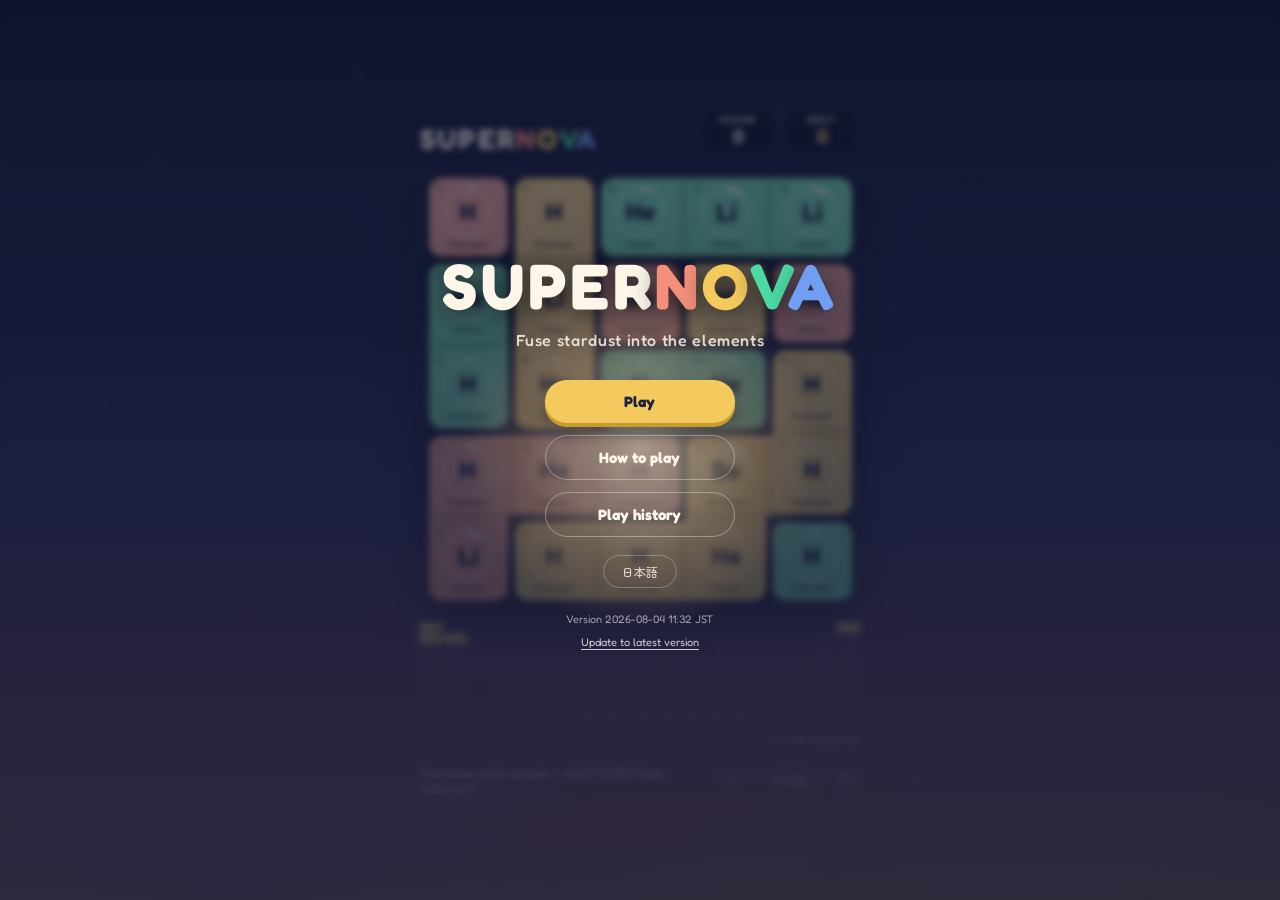
==== commit 0f4cb871: "deploy: 55dd14242a6a91564c65b6ea54dbcbb468487720" ====
--- a/beta/index.html
+++ b/beta/index.html
@@ -11,7 +11,7 @@
 <link rel="preconnect" href="https://fonts.googleapis.com">
 <link rel="preconnect" href="https://fonts.gstatic.com" crossorigin>
 <link href="https://fonts.googleapis.com/css2?family=Fredoka:wght@400;500;600;700&family=Zen+Maru+Gothic:wght@500;700&display=swap" rel="stylesheet">
-<link rel="stylesheet" href="style.css?v=20260804-1114">
+<link rel="stylesheet" href="style.css?v=20260804-1132">
 </head>
 <body>
 
@@ -181,6 +181,6 @@
   </div>
 </div>
 
-<script src="game.js?v=20260804-1114"></script>
+<script src="game.js?v=20260804-1132"></script>
 </body>
 </html>
--- a/beta/style.css
+++ b/beta/style.css
@@ -195,7 +195,7 @@
   position: absolute;
   left: 50%;
   top: 50%;
-  width: 76%;
+  width: 112%;
   aspect-ratio: 1;
   border: 2px solid rgba(255, 76, 96, 0.98);
   border-radius: 50%;
@@ -217,15 +217,15 @@
 }
 .impact-reticle::before {
   left: 50%;
-  top: -22%;
+  top: -16%;
   width: 2px;
-  height: 144%;
+  height: 132%;
   transform: translateX(-50%);
 }
 .impact-reticle::after {
-  left: -22%;
+  left: -16%;
   top: 50%;
-  width: 144%;
+  width: 132%;
   height: 2px;
   transform: translateY(-50%);
 }
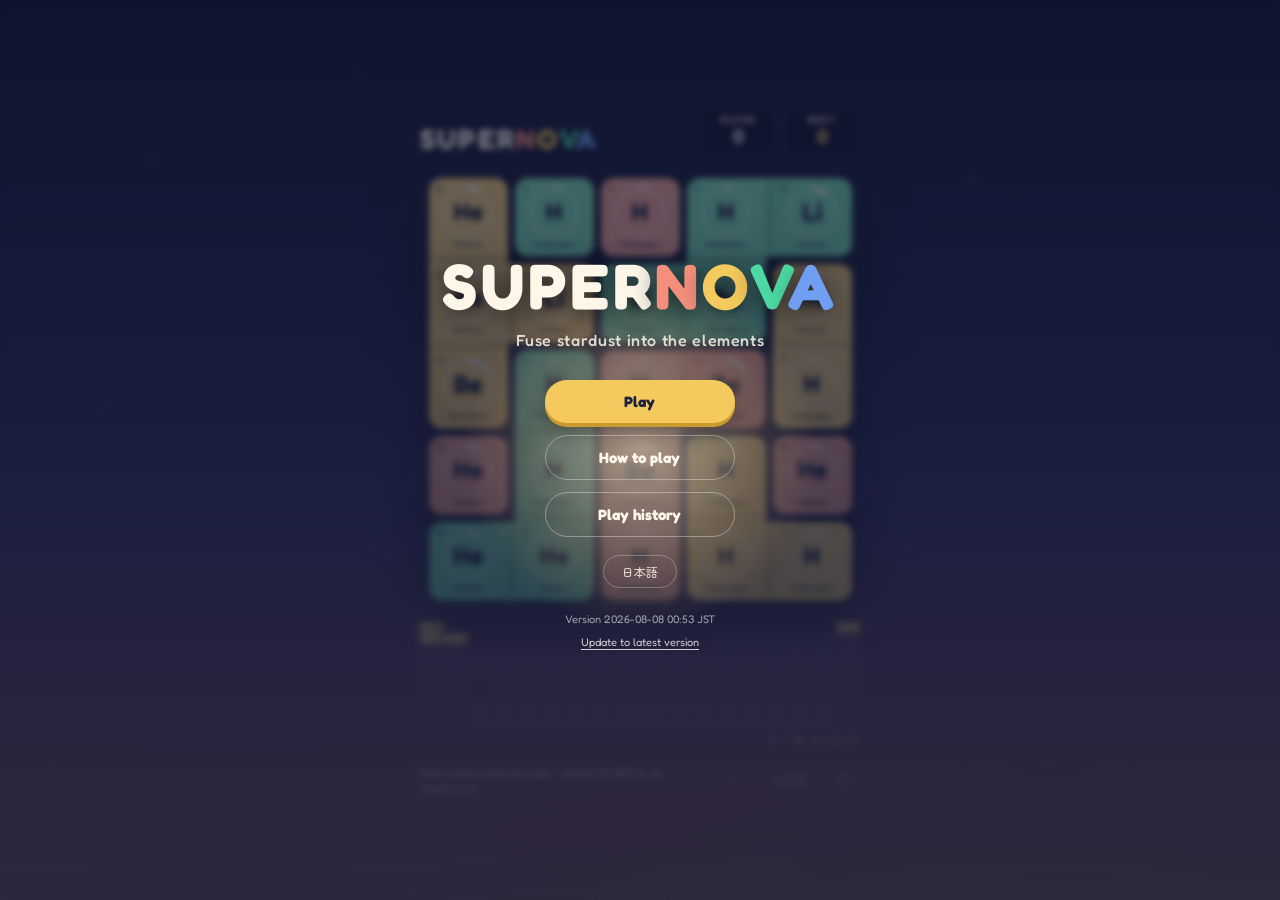
==== commit f4a76567: "deploy: 5090c6ecb70d75abd1312fb4ed9f612a2f9675bf" ====
--- a/beta/index.html
+++ b/beta/index.html
@@ -11,7 +11,7 @@
 <link rel="preconnect" href="https://fonts.googleapis.com">
 <link rel="preconnect" href="https://fonts.gstatic.com" crossorigin>
 <link href="https://fonts.googleapis.com/css2?family=Fredoka:wght@400;500;600;700&family=Zen+Maru+Gothic:wght@500;700&display=swap" rel="stylesheet">
-<link rel="stylesheet" href="style.css?v=20260804-1132">
+<link rel="stylesheet" href="style.css?v=20260808-0053">
 </head>
 <body>
 
@@ -181,6 +181,6 @@
   </div>
 </div>
 
-<script src="game.js?v=20260804-1132"></script>
+<script src="game.js?v=20260808-0053"></script>
 </body>
 </html>
